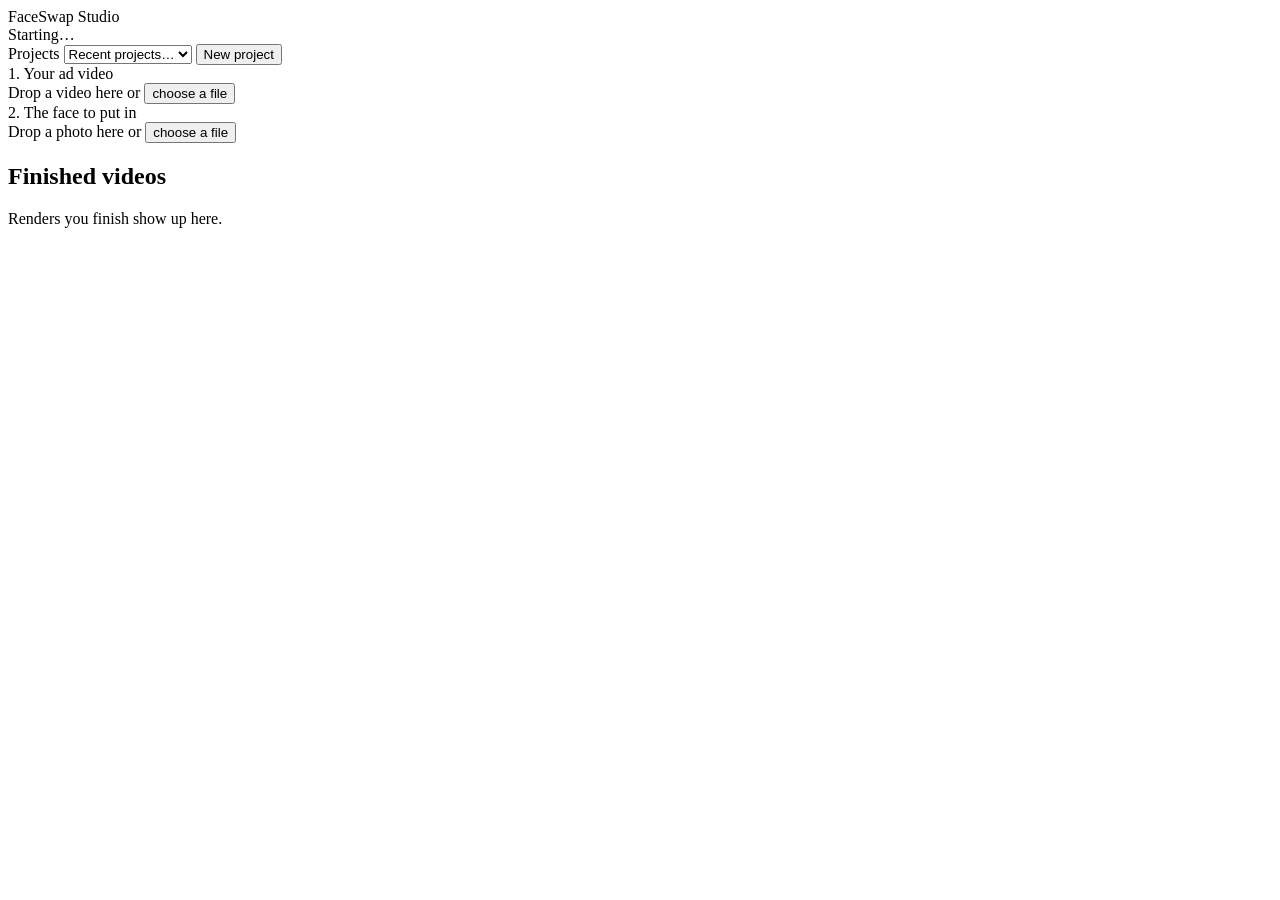
==== web/index.html @ 1c6741d1 "Add FaceSwap Studio: local face swapper for ad videos A web app that runs only on 127.0.0.1. Upload " ====
<!doctype html>
<html lang="en">
<head>
<meta charset="utf-8">
<meta name="viewport" content="width=device-width, initial-scale=1">
<title>FaceSwap Studio</title>
<link rel="icon" href="data:image/svg+xml,%3Csvg xmlns='http://www.w3.org/2000/svg' viewBox='0 0 32 32'%3E%3Crect width='32' height='32' rx='8' fill='%235b5bd6'/%3E%3Ccircle cx='16' cy='14' r='7' fill='none' stroke='white' stroke-width='2.5'/%3E%3Cpath d='M8 27c2-4 5-6 8-6s6 2 8 6' fill='none' stroke='white' stroke-width='2.5' stroke-linecap='round'/%3E%3C/svg%3E">
<link rel="stylesheet" href="/static/styles.css">
</head>
<body>
<header class="topbar">
  <div class="brand">FaceSwap Studio</div>
  <span id="engine-status" class="pill">Starting…</span>
  <div class="spacer"></div>
  <label class="recent">Projects
    <select id="recent-projects"><option value="">Recent projects…</option></select>
  </label>
  <button id="btn-new" class="ghost">New project</button>
</header>

<main>
  <section class="card inputs">
    <div class="drop" id="drop-video" tabindex="0">
      <input type="file" id="file-video" accept="video/*,.mov,.mp4,.m4v,.mkv" hidden>
      <div class="drop-title">1. Your ad video</div>
      <div class="drop-body" id="video-summary">Drop a video here or <button class="link" data-pick="file-video">choose a file</button></div>
    </div>
    <div class="drop" id="drop-face" tabindex="0">
      <input type="file" id="file-face" accept="image/*,.heic" hidden>
      <div class="drop-title">2. The face to put in</div>
      <div class="drop-body" id="face-summary">Drop a photo here or <button class="link" data-pick="file-face">choose a file</button></div>
      <div id="face-pick" class="face-pick" hidden>
        <div class="face-photo-wrap"><img id="face-photo" alt="Face photo"><div id="face-boxes"></div></div>
        <div class="face-chosen"><img id="face-crop" alt="Chosen face"><span id="face-hint" class="muted"></span></div>
      </div>
    </div>
  </section>

  <section class="card" id="editor" hidden>
    <div class="player">
      <div class="video-wrap" id="video-wrap">
        <video id="video" playsinline preload="auto"></video>
        <div id="overlay" class="overlay"></div>
        <div id="pick-banner" class="pick-banner" hidden>Click the person to swap in this segment. Press Esc to cancel.</div>
      </div>
    </div>

    <div class="transport">
      <button id="btn-play" title="Play / pause (Space)">Play</button>
      <button id="btn-back" title="Back one frame (,)">‹ Frame</button>
      <button id="btn-fwd" title="Forward one frame (.)">Frame ›</button>
      <span id="timecode" class="timecode">0:00.000</span>
      <div class="spacer"></div>
      <button id="btn-in" title="Set the segment start (I)">Set in <kbd>I</kbd></button>
      <button id="btn-out" title="Set the segment end (O)">Set out <kbd>O</kbd></button>
      <label class="inline">New segments swap
        <select id="default-mode">
          <option value="one">One person</option>
          <option value="everyone">Everyone</option>
          <option value="main">Whoever's on screen</option>
        </select>
      </label>
      <button id="btn-preview" class="primary-outline" title="Swap just this frame to check the result">Preview this frame</button>
    </div>

    <div id="timeline" class="timeline" title="Click or drag to move the playhead">
      <div class="tl-track"></div>
      <div id="tl-segs"></div>
      <div id="tl-in" class="tl-in" hidden></div>
      <div id="tl-playhead" class="tl-playhead"></div>
    </div>
    <div class="legend">
      <span><i class="swatch mode-one"></i>One person</span>
      <span><i class="swatch mode-everyone"></i>Everyone</span>
      <span><i class="swatch mode-main"></i>Whoever's on screen</span>
      <span id="in-hint" class="muted"></span>
    </div>

    <p id="savings" class="savings"></p>

    <div class="table-wrap">
      <table class="segments">
        <thead><tr><th>#</th><th>Start</th><th>End</th><th>Length</th><th>Who gets swapped</th><th>Person</th><th></th></tr></thead>
        <tbody id="segments"></tbody>
      </table>
    </div>
    <p id="no-segments" class="muted">No segments yet. Pause where the swap should start and press <kbd>I</kbd>, then move to where it should end and press <kbd>O</kbd>.</p>
  </section>

  <section class="card" id="render-card" hidden>
    <h2>3. Render</h2>
    <div class="render-options">
      <fieldset>
        <legend>Output</legend>
        <label><input type="radio" name="output" value="full" checked> Full video <span class="muted">(same length, only the segments swapped)</span></label>
        <label><input type="radio" name="output" value="clips"> Clips only <span class="muted">(just the segments, joined)</span></label>
      </fieldset>
      <fieldset>
        <legend>Quality and speed</legend>
        <label><input type="checkbox" id="max-quality"> Max quality <span class="muted">(slower encode)</span></label>
        <label>Face detection
          <select id="det-size">
            <option value="640">Standard (best for small faces)</option>
            <option value="320">Fast (big, close-up faces)</option>
          </select>
        </label>
      </fieldset>
    </div>
    <div class="render-row">
      <button id="btn-render" class="primary">Render</button>
      <button id="btn-cancel" class="danger" hidden>Cancel</button>
      <div class="progress" id="progress" hidden><div id="progress-bar"></div></div>
    </div>
    <p id="progress-text" class="muted"></p>
  </section>

  <section class="card" id="outputs-card">
    <h2>Finished videos</h2>
    <ul id="outputs" class="outputs"></ul>
    <p id="no-outputs" class="muted">Renders you finish show up here.</p>
  </section>
</main>

<dialog id="preview-dialog">
  <div class="dialog-head">
    <strong>Preview</strong>
    <span id="preview-info" class="muted"></span>
    <div class="spacer"></div>
    <button id="preview-close" class="ghost">Close</button>
  </div>
  <div class="compare" id="compare">
    <img id="cmp-before" alt="Before">
    <img id="cmp-after" alt="After">
    <div class="cmp-line" id="cmp-line"></div>
    <span class="cmp-label left">Before</span><span class="cmp-label right">After</span>
  </div>
  <input type="range" id="cmp-slider" min="0" max="100" value="50" aria-label="Before and after">
</dialog>

<div id="busy" class="busy" hidden><div class="spinner"></div><div id="busy-text">Working…</div></div>
<div id="toasts" class="toasts" aria-live="polite"></div>

<script src="/static/app.js"></script>
</body>
</html>
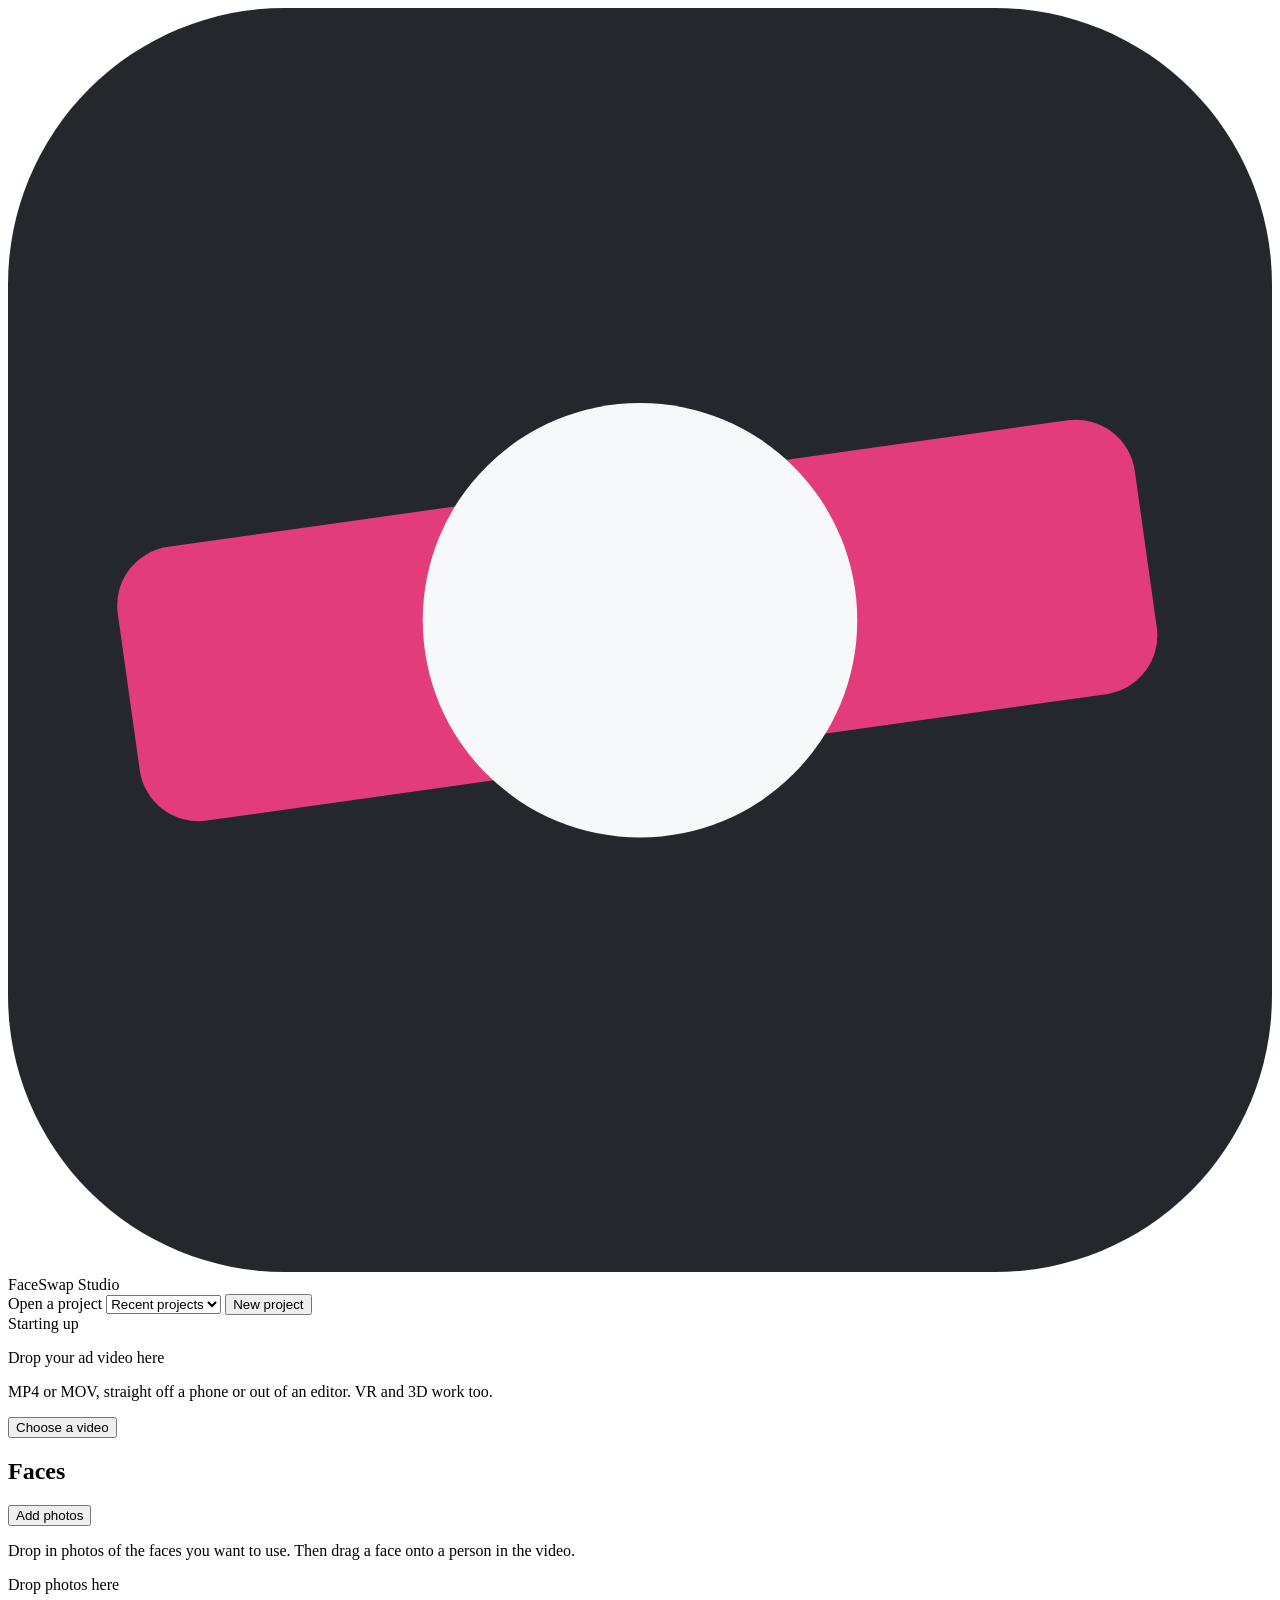
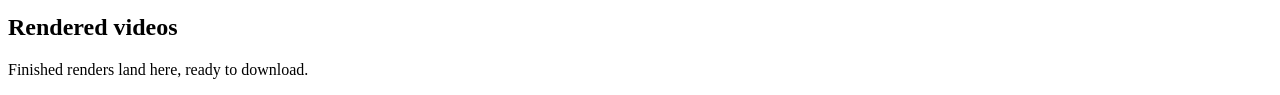
==== commit ec76e6b4: "Add casting board, realism upgrades, VR support and a redesigned UI Casting board: a shared face lib" ====
--- a/web/index.html
+++ b/web/index.html
@@ -4,129 +4,146 @@
 <meta charset="utf-8">
 <meta name="viewport" content="width=device-width, initial-scale=1">
 <title>FaceSwap Studio</title>
-<link rel="icon" href="data:image/svg+xml,%3Csvg xmlns='http://www.w3.org/2000/svg' viewBox='0 0 32 32'%3E%3Crect width='32' height='32' rx='8' fill='%235b5bd6'/%3E%3Ccircle cx='16' cy='14' r='7' fill='none' stroke='white' stroke-width='2.5'/%3E%3Cpath d='M8 27c2-4 5-6 8-6s6 2 8 6' fill='none' stroke='white' stroke-width='2.5' stroke-linecap='round'/%3E%3C/svg%3E">
+<link rel="icon" href="data:image/svg+xml,%3Csvg xmlns='http://www.w3.org/2000/svg' viewBox='0 0 32 32'%3E%3Crect width='32' height='32' rx='7' fill='%2324272B'/%3E%3Crect x='3' y='12' width='26' height='7' rx='1.5' fill='%23E23D7A' transform='rotate(-8 16 16)'/%3E%3Ccircle cx='16' cy='15.5' r='5.5' fill='%23F7F8F9'/%3E%3C/svg%3E">
+<link rel="preload" href="/static/fonts/schibsted-grotesk-latin-wght-normal.woff2" as="font" type="font/woff2" crossorigin>
 <link rel="stylesheet" href="/static/styles.css">
 </head>
 <body>
-<header class="topbar">
-  <div class="brand">FaceSwap Studio</div>
-  <span id="engine-status" class="pill">Starting…</span>
-  <div class="spacer"></div>
-  <label class="recent">Projects
-    <select id="recent-projects"><option value="">Recent projects…</option></select>
-  </label>
-  <button id="btn-new" class="ghost">New project</button>
+<header class="bar">
+  <div class="brand">
+    <svg viewBox="0 0 32 32" aria-hidden="true"><rect width="32" height="32" rx="7" fill="#24272B"/><rect x="3" y="12" width="26" height="7" rx="1.5" fill="#E23D7A" transform="rotate(-8 16 16)"/><circle cx="16" cy="15.5" r="5.5" fill="#F7F8F9"/></svg>
+    <span>FaceSwap Studio</span>
+  </div>
+  <div class="project-picker">
+    <label class="visually-hidden" for="project-select">Open a project</label>
+    <select id="project-select"><option value="">Recent projects</option></select>
+    <button id="btn-new" class="quiet">New project</button>
+  </div>
+  <div class="engine" id="engine" role="status"><span class="dot"></span><span id="engine-text">Starting up</span></div>
 </header>
 
-<main>
-  <section class="card inputs">
-    <div class="drop" id="drop-video" tabindex="0">
-      <input type="file" id="file-video" accept="video/*,.mov,.mp4,.m4v,.mkv" hidden>
-      <div class="drop-title">1. Your ad video</div>
-      <div class="drop-body" id="video-summary">Drop a video here or <button class="link" data-pick="file-video">choose a file</button></div>
+<main class="studio">
+  <section class="stage" id="stage" aria-label="Video">
+    <div class="screen" id="screen">
+      <div class="stage-empty" id="stage-empty">
+        <input type="file" id="file-video" accept="video/*,.mov,.mp4,.m4v,.mkv" hidden>
+        <p class="stage-empty-title">Drop your ad video here</p>
+        <p>MP4 or MOV, straight off a phone or out of an editor. VR and 3D work too.</p>
+        <button class="light" data-pick="file-video">Choose a video</button>
+      </div>
+      <div class="video-wrap" id="video-wrap" hidden>
+        <video id="video" playsinline preload="auto"></video>
+        <div id="overlay" class="overlay"></div>
+        <div id="stage-hint" class="stage-hint" hidden></div>
+      </div>
     </div>
-    <div class="drop" id="drop-face" tabindex="0">
-      <input type="file" id="file-face" accept="image/*,.heic" hidden>
-      <div class="drop-title">2. The face to put in</div>
-      <div class="drop-body" id="face-summary">Drop a photo here or <button class="link" data-pick="file-face">choose a file</button></div>
-      <div id="face-pick" class="face-pick" hidden>
-        <div class="face-photo-wrap"><img id="face-photo" alt="Face photo"><div id="face-boxes"></div></div>
-        <div class="face-chosen"><img id="face-crop" alt="Chosen face"><span id="face-hint" class="muted"></span></div>
+
+    <div class="controls" id="controls" hidden>
+      <div class="transport">
+        <button id="btn-play" class="ghost-light play" aria-label="Play (Space)" title="Play / pause (Space)">
+          <svg class="i-play" viewBox="0 0 16 16" aria-hidden="true"><path d="M4 2.5v11l9-5.5z" fill="currentColor"/></svg>
+          <svg class="i-pause" viewBox="0 0 16 16" aria-hidden="true"><path d="M4 2.5h3v11H4zM9 2.5h3v11H9z" fill="currentColor"/></svg>
+        </button>
+        <button id="btn-back" class="ghost-light" aria-label="Back one frame" title="Back one frame (,)">
+          <svg viewBox="0 0 16 16" aria-hidden="true"><path d="M10 3 5 8l5 5" stroke="currentColor" stroke-width="1.8" fill="none"/></svg>
+        </button>
+        <button id="btn-fwd" class="ghost-light" aria-label="Forward one frame" title="Forward one frame (.)">
+          <svg viewBox="0 0 16 16" aria-hidden="true"><path d="m6 3 5 5-5 5" stroke="currentColor" stroke-width="1.8" fill="none"/></svg>
+        </button>
+        <div class="timecode"><span id="tc-time">0:00.000</span><span id="tc-frame"></span></div>
+        <div class="spacer"></div>
+        <button id="btn-in" class="ghost-light" title="Start a segment here (I)">Mark in <kbd>I</kbd></button>
+        <button id="btn-out" class="ghost-light" title="End the segment here (O)">Mark out <kbd>O</kbd></button>
+        <label class="on-dark">New segments
+          <select id="default-mode" class="dark">
+            <option value="cast">Picked people</option>
+            <option value="everyone">Everyone</option>
+            <option value="main">Whoever's on screen</option>
+          </select>
+        </label>
+      </div>
+      <div id="timeline" class="timeline" role="slider" aria-label="Playhead" tabindex="0" aria-valuemin="0">
+        <div class="tl-track"></div>
+        <div id="tl-segs"></div>
+        <div id="tl-in" class="tl-in" hidden></div>
+        <div id="tl-playhead" class="tl-playhead"></div>
+      </div>
+      <div class="stage-foot">
+        <span id="video-meta" class="on-dark-muted"></span>
+        <label class="on-dark">Video format <select id="vr-format" class="dark"></select></label>
+        <button id="btn-preview" class="light">Preview this frame</button>
       </div>
     </div>
   </section>
 
-  <section class="card" id="editor" hidden>
-    <div class="player">
-      <div class="video-wrap" id="video-wrap">
-        <video id="video" playsinline preload="auto"></video>
-        <div id="overlay" class="overlay"></div>
-        <div id="pick-banner" class="pick-banner" hidden>Click the person to swap in this segment. Press Esc to cancel.</div>
-      </div>
+  <aside class="board" id="board" aria-label="Faces">
+    <div class="board-head">
+      <h2>Faces</h2>
+      <input type="file" id="file-face" accept="image/*,.heic" multiple hidden>
+      <button class="quiet" data-pick="file-face">Add photos</button>
     </div>
+    <p class="board-tip" id="board-tip">Drop in photos of the faces you want to use. Then drag a face onto a person in the video.</p>
+    <ul id="talent" class="talent"></ul>
+    <div class="board-drop" id="board-drop">Drop photos here</div>
+  </aside>
 
-    <div class="transport">
-      <button id="btn-play" title="Play / pause (Space)">Play</button>
-      <button id="btn-back" title="Back one frame (,)">‹ Frame</button>
-      <button id="btn-fwd" title="Forward one frame (.)">Frame ›</button>
-      <span id="timecode" class="timecode">0:00.000</span>
-      <div class="spacer"></div>
-      <button id="btn-in" title="Set the segment start (I)">Set in <kbd>I</kbd></button>
-      <button id="btn-out" title="Set the segment end (O)">Set out <kbd>O</kbd></button>
-      <label class="inline">New segments swap
-        <select id="default-mode">
-          <option value="one">One person</option>
-          <option value="everyone">Everyone</option>
-          <option value="main">Whoever's on screen</option>
+  <section class="panel segments-panel" id="segments-panel" hidden aria-labelledby="seg-title">
+    <div class="panel-head">
+      <h2 id="seg-title">Segments</h2>
+      <p id="savings" class="savings"></p>
+    </div>
+    <ol id="segments" class="tapes"></ol>
+    <p id="no-segments" class="empty-note">Only the segments you mark get swapped. Pause where a swap should start and press <kbd>I</kbd>, then move to where it ends and press <kbd>O</kbd>.</p>
+  </section>
+
+  <section class="panel render-panel" id="render-panel" hidden aria-label="Render">
+    <div class="look">
+      <h2>Look</h2>
+      <label class="slider-row">
+        <span>Sharper faces</span>
+        <input type="range" id="opt-enhance" min="0" max="100" step="5" value="60">
+        <output id="opt-enhance-out">60%</output>
+      </label>
+      <label class="check"><input type="checkbox" id="opt-occlusion" checked> Keep hands and hair in front of the face</label>
+      <label class="check"><input type="checkbox" id="opt-color" checked> Match the scene's lighting</label>
+      <label class="check"><input type="checkbox" id="opt-steady" checked> Steady faces (less shimmer)</label>
+      <p id="look-note" class="fine" hidden></p>
+    </div>
+    <div class="output">
+      <h2>Output</h2>
+      <label class="radio"><input type="radio" name="output" value="full" checked> Full video, with only the segments swapped</label>
+      <label class="radio"><input type="radio" name="output" value="clips"> Just the segments, joined together</label>
+      <label class="check"><input type="checkbox" id="max-quality"> Max quality (slower to save)</label>
+      <label class="select-row">Face detection
+        <select id="det-size">
+          <option value="320">Fast, for big close-up faces</option>
+          <option value="640">Standard</option>
+          <option value="960">Thorough, for small or distant faces</option>
         </select>
       </label>
-      <button id="btn-preview" class="primary-outline" title="Swap just this frame to check the result">Preview this frame</button>
     </div>
-
-    <div id="timeline" class="timeline" title="Click or drag to move the playhead">
-      <div class="tl-track"></div>
-      <div id="tl-segs"></div>
-      <div id="tl-in" class="tl-in" hidden></div>
-      <div id="tl-playhead" class="tl-playhead"></div>
+    <div class="go">
+      <button id="btn-render" class="rec"><span class="rec-dot"></span>Render</button>
+      <button id="btn-cancel" class="quiet" hidden>Cancel</button>
+      <div class="progress" id="progress" hidden><div id="progress-bar"></div></div>
+      <p id="progress-text" class="progress-text"></p>
     </div>
-    <div class="legend">
-      <span><i class="swatch mode-one"></i>One person</span>
-      <span><i class="swatch mode-everyone"></i>Everyone</span>
-      <span><i class="swatch mode-main"></i>Whoever's on screen</span>
-      <span id="in-hint" class="muted"></span>
-    </div>
-
-    <p id="savings" class="savings"></p>
-
-    <div class="table-wrap">
-      <table class="segments">
-        <thead><tr><th>#</th><th>Start</th><th>End</th><th>Length</th><th>Who gets swapped</th><th>Person</th><th></th></tr></thead>
-        <tbody id="segments"></tbody>
-      </table>
-    </div>
-    <p id="no-segments" class="muted">No segments yet. Pause where the swap should start and press <kbd>I</kbd>, then move to where it should end and press <kbd>O</kbd>.</p>
   </section>
 
-  <section class="card" id="render-card" hidden>
-    <h2>3. Render</h2>
-    <div class="render-options">
-      <fieldset>
-        <legend>Output</legend>
-        <label><input type="radio" name="output" value="full" checked> Full video <span class="muted">(same length, only the segments swapped)</span></label>
-        <label><input type="radio" name="output" value="clips"> Clips only <span class="muted">(just the segments, joined)</span></label>
-      </fieldset>
-      <fieldset>
-        <legend>Quality and speed</legend>
-        <label><input type="checkbox" id="max-quality"> Max quality <span class="muted">(slower encode)</span></label>
-        <label>Face detection
-          <select id="det-size">
-            <option value="640">Standard (best for small faces)</option>
-            <option value="320">Fast (big, close-up faces)</option>
-          </select>
-        </label>
-      </fieldset>
-    </div>
-    <div class="render-row">
-      <button id="btn-render" class="primary">Render</button>
-      <button id="btn-cancel" class="danger" hidden>Cancel</button>
-      <div class="progress" id="progress" hidden><div id="progress-bar"></div></div>
-    </div>
-    <p id="progress-text" class="muted"></p>
-  </section>
-
-  <section class="card" id="outputs-card">
-    <h2>Finished videos</h2>
+  <section class="panel rendered" id="rendered" aria-labelledby="out-title">
+    <h2 id="out-title">Rendered videos</h2>
     <ul id="outputs" class="outputs"></ul>
-    <p id="no-outputs" class="muted">Renders you finish show up here.</p>
+    <p id="no-outputs" class="empty-note">Finished renders land here, ready to download.</p>
   </section>
 </main>
 
+<div id="picker" class="picker" role="dialog" aria-label="Choose a face" hidden></div>
+
 <dialog id="preview-dialog">
   <div class="dialog-head">
-    <strong>Preview</strong>
-    <span id="preview-info" class="muted"></span>
-    <div class="spacer"></div>
-    <button id="preview-close" class="ghost">Close</button>
+    <h2>Preview</h2>
+    <p id="preview-info" class="fine"></p>
+    <button id="preview-close" class="quiet">Close</button>
   </div>
   <div class="compare" id="compare">
     <img id="cmp-before" alt="Before">
@@ -134,10 +151,10 @@
     <div class="cmp-line" id="cmp-line"></div>
     <span class="cmp-label left">Before</span><span class="cmp-label right">After</span>
   </div>
-  <input type="range" id="cmp-slider" min="0" max="100" value="50" aria-label="Before and after">
+  <input type="range" id="cmp-slider" min="0" max="100" value="50" aria-label="Drag to compare before and after">
 </dialog>
 
-<div id="busy" class="busy" hidden><div class="spinner"></div><div id="busy-text">Working…</div></div>
+<div id="busy" class="busy" hidden><div class="spinner"></div><div id="busy-text">Working</div></div>
 <div id="toasts" class="toasts" aria-live="polite"></div>
 
 <script src="/static/app.js"></script>
